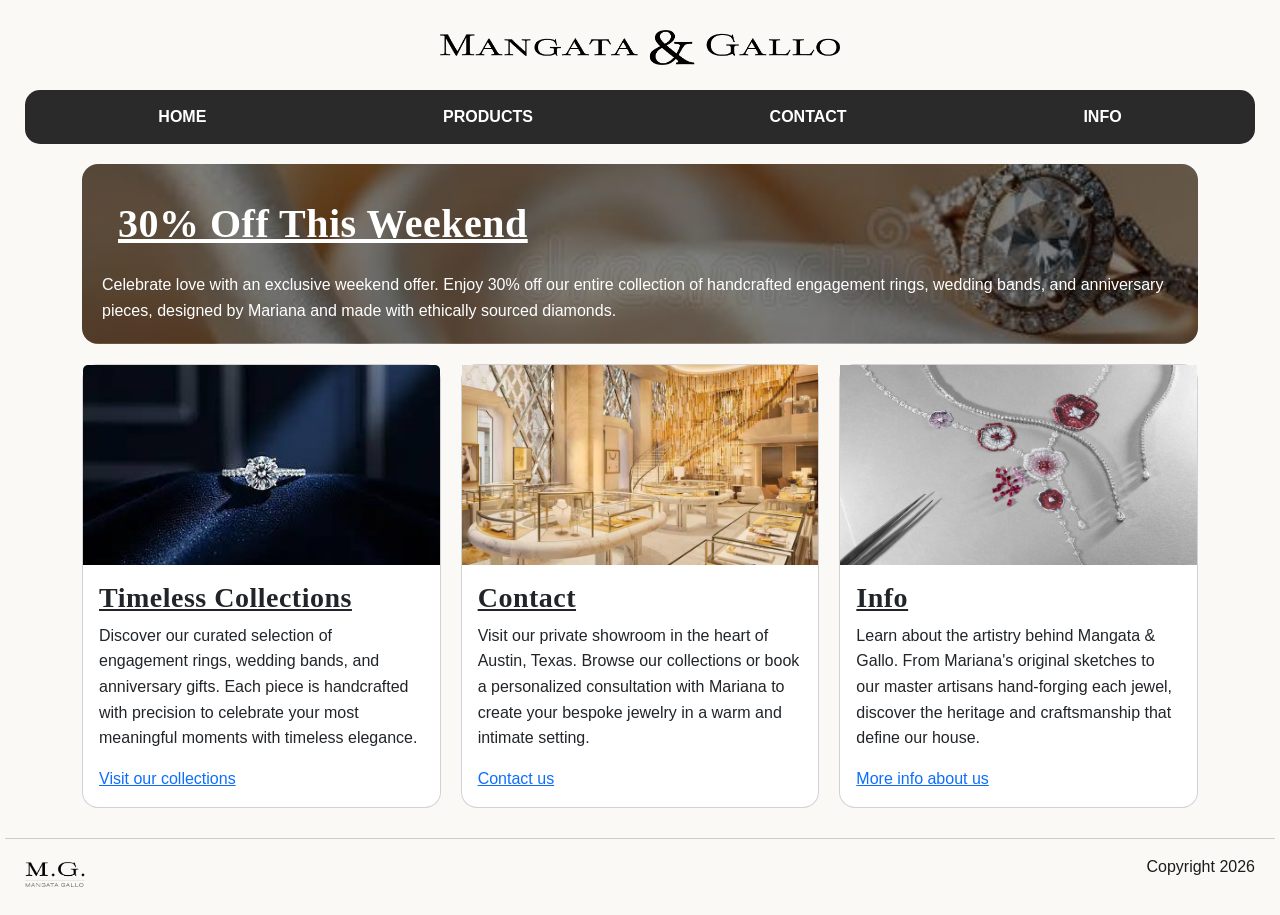
==== index.html @ 6fe93705 "Create a main webpage for Mangata & Gallo" ====
<!DOCTYPE html>
<html>
    <head>
        <title>Mangata Gallo</title>
        <link href="https://cdn.jsdelivr.net/npm/bootstrap@5.3.0/dist/css/bootstrap.min.css" rel="stylesheet">
        <link rel="stylesheet" href="style.css">
        <meta charset="UTF-8"/>
        <meta name="viewport" content="width=device-width , initial-scale=1.0"/>
    </head>
    <body>
        <header>
            <img src="Asset 2@3x.png" class="heading" alt="webpage logo">
        </header>

        <nav>
            <a href="index.html">HOME</a>
            <a href="#product">PRODUCTS</a>
            <a href="#contact">CONTACT</a>
            <a href="#info">INFO</a>
        </nav>

        <main class="container">
            <section class="content brain">
                <div class="card rounded-4">
                    <div class="card-body">
                        <h1 class="card-title">30% Off This Weekend</h1>
                    </div>
                    <p class="card-text">
                        Celebrate love with an exclusive weekend offer. Enjoy 30% off our entire collection of handcrafted engagement rings, wedding bands, and anniversary pieces, designed by Mariana and made with ethically sourced diamonds.
                    </p>
                </div>
            </section>
            
            <section class="content information">
                <article class="first">
                    <div class="card rounded-4">
                        <img src="baguesurNoir.jpg" class="card-img-top" alt="premier article image">
                        <div class="card-body">
                            <h3 class="card-title">Timeless Collections</h3>
                            <p class="card-text">
                                Discover our curated selection of engagement rings, wedding bands, and anniversary gifts. Each piece is handcrafted with precision to celebrate your most meaningful moments with timeless elegance.
                            </p>
                            <a href="#info">Visit our collections</a>
                        </div>
                    </div>
                </article>

                <article class="second">
                    <div class="card rounded-4">
                        <img src="contact.avif" class="img-fluid" alt="another article image">
                        <div class="card-body">
                            <h3 class="card-title">Contact</h3>
                            <p class="card-text">
                                Visit our private showroom in the heart of Austin, Texas. Browse our collections or book a personalized consultation with Mariana to create your bespoke jewelry in a warm and intimate setting.
                            </p>
                            <a href="#info">Contact us</a>
                        </div>
                    </div>
                </article>

                <article class="third">
                    <div class="card rounded-4">
                        <img src="info.jpg" class="img-fluid" alt="another article image">
                        <div class="card-body">
                            <h3 class="card-title">Info</h3>
                            <p class="card-text">
                                Learn about the artistry behind Mangata & Gallo. From Mariana's original sketches to our master artisans hand-forging each jewel, discover the heritage and craftsmanship that define our house.
                            </p>
                            <a href="#info">More info about us</a>
                        </div>
                    </div>
                </article>
            </section>
        </main>

        <footer>
            <div>
                <img src="Asset 1@3x.png" alt="logo for the footer">
            </div>
            <div>
                <label>
                    <p class="copyright">Copyright 2026</p>
                </label>
            </div>
        </footer>
    </body>
</html>
---- style.css ----
body {
  margin: 5px;
  background: #FBF9F6;
  font-family: sans-serif;
  color: #1C1C1C;
}

header {
  display: flex;
  justify-content: center;
  padding: 25px 0;
}

.heading {
  width: 50%;
  max-width: 400px;
}

nav {
  display: flex;
  justify-content: space-around;
  background-color: #2a2a2a;
  border-radius: 15px;
  padding: 15px;
  margin: 0 20px 20px 20px;
}
nav a {
  color: white !important; /* !important for erasing bootstrap effects here!! */
  text-decoration: none;
  font-weight: bold;
}

.brain {
  padding-bottom: 20px; 
}
.brain .card {
  background-image: linear-gradient(rgba(0,0,0,0.5), rgba(0,0,0,0.5)), url(headerimg.jpg);
  background-size: cover;
  background-position: center;
  color: white; 
  border: none;
  padding: 20px;
}

.information {
  display: grid;
  grid-template-columns: 1fr 1fr 1fr;
  gap: 20px;
  align-items: stretch;
}
.information .card {
  display: flex;
  flex-direction: column;
  height: 100%;
}
.information .card img {
  width: 100%;
  aspect-ratio: 16/9;
  object-fit: cover;
}
.information .card-body {
  display: flex;
  flex-direction: column;
  flex-grow: 1;
}
.information .card-text {
  flex-grow: 1;
}

footer {
  display: flex;
  justify-content: space-between;
  align-items: center;
  margin-top: 30px;
  border-top: 1px solid #ccc;
  padding: 15px 20px;
}
footer img {
  width: 60px;
}

/* Responsive on mobile phones */

@media (max-width: 768px) {
  .information {
    grid-template-columns: 1fr; /* 1 seule colonne sur téléphone */
  }
  
  nav {
    flex-direction: auto; /* nav verticale */
    gap: 7px;
    align-items: center;
  }
  
  .heading {
    width: 80%;
  }
  
  .brain .card {
    min-height: auto; /* laisse le texte respirer */
  }
}

nav a:hover {
    text-shadow: 2px 2px 3px #2a2a2a;
    font-size: larger;
    text-decoration: underline;
}

a:active{
    color: goldenrod;
    
}

.card:hover {
    box-shadow: 5px 5px 5px #2a2a2a;
}

a[href="#info"] {
    text-overflow: ellipsis;
}

h1,h3 {
    text-decoration: underline solid;
    font-family: 'Playfair Display', serif; 
    font-weight: 600; 
    letter-spacing: 0.5px;
}

p { 
    font-family: 'Lato', sans-serif; 
    font-weight: 300; 
    line-height: 1.6; }
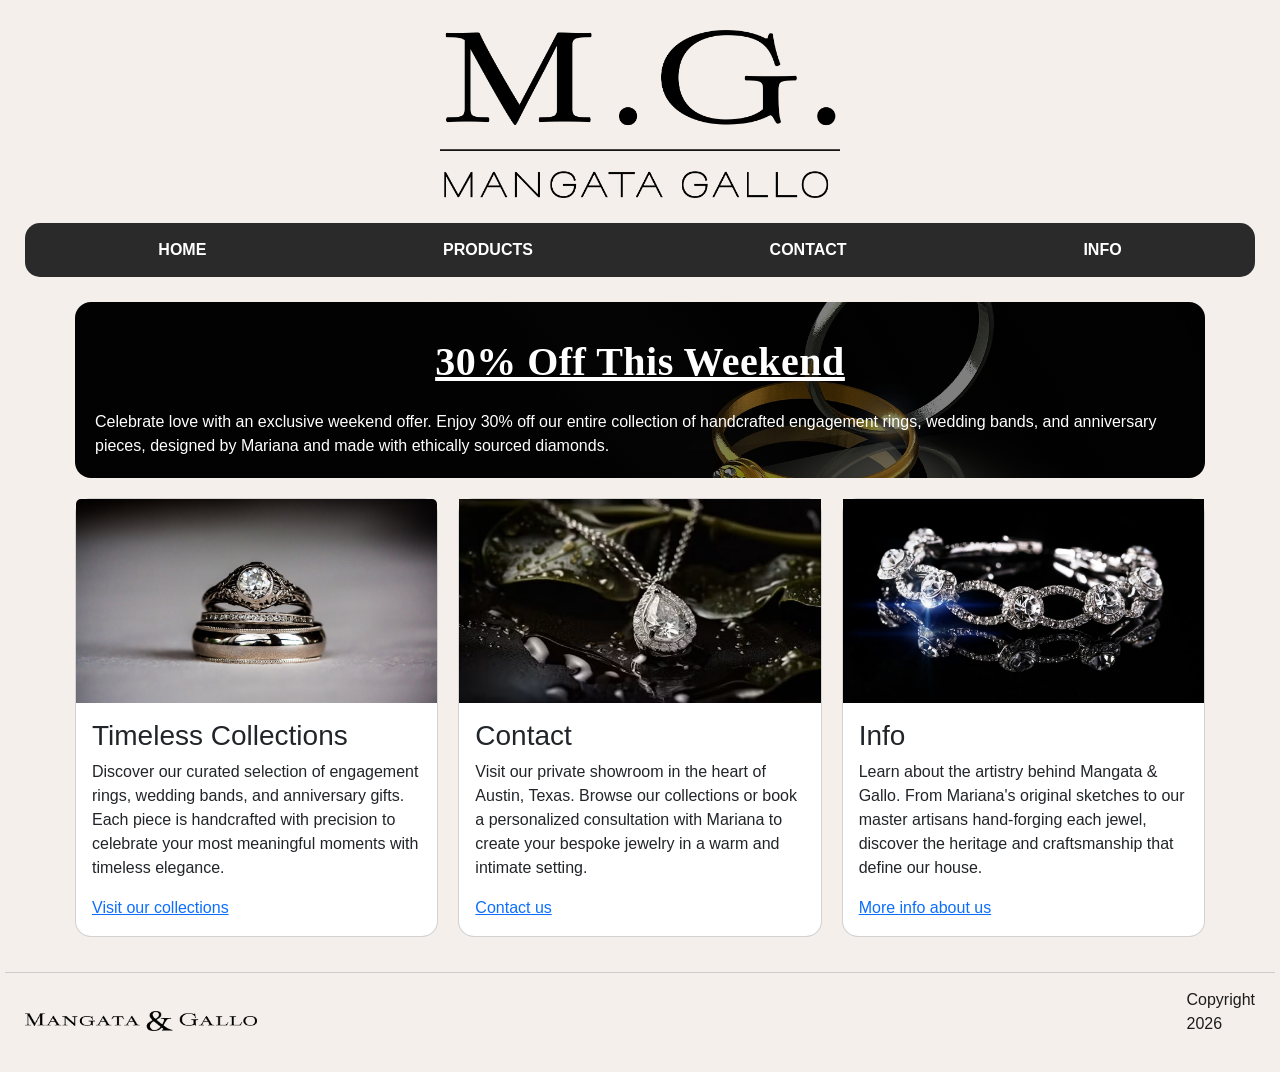
==== commit 13a4eae0: "update the website content and improved the design, added anothe webpage and some features. Next mod" ====
--- a/index.html
+++ b/index.html
@@ -9,12 +9,12 @@
     </head>
     <body>
         <header>
-            <img src="Asset 2@3x.png" class="heading" alt="webpage logo">
+            <img src="images/logos/Asset 1@3x.png" class="heading" alt="webpage logo">
         </header>
 
         <nav>
             <a href="index.html">HOME</a>
-            <a href="#product">PRODUCTS</a>
+            <a href="product.html">PRODUCTS</a>
             <a href="#contact">CONTACT</a>
             <a href="#info">INFO</a>
         </nav>
@@ -34,20 +34,20 @@
             <section class="content information">
                 <article class="first">
                     <div class="card rounded-4">
-                        <img src="baguesurNoir.jpg" class="card-img-top" alt="premier article image">
+                        <img src="images/brands/special/heirloomvintage-stack_mainpage-products.jpg" class="card-img-top" alt="premier article image">
                         <div class="card-body">
                             <h3 class="card-title">Timeless Collections</h3>
                             <p class="card-text">
                                 Discover our curated selection of engagement rings, wedding bands, and anniversary gifts. Each piece is handcrafted with precision to celebrate your most meaningful moments with timeless elegance.
                             </p>
-                            <a href="#info">Visit our collections</a>
+                            <a href="product.html">Visit our collections</a>
                         </div>
                     </div>
                 </article>
 
                 <article class="second">
                     <div class="card rounded-4">
-                        <img src="contact.avif" class="img-fluid" alt="another article image">
+                        <img src="images/brands/necklace/thedeewdrop-pearnecklace_necklace-hero.jpg" class="img-fluid" alt="another article image">
                         <div class="card-body">
                             <h3 class="card-title">Contact</h3>
                             <p class="card-text">
@@ -58,9 +58,9 @@
                     </div>
                 </article>
 
-                <article class="third">
+                <article class="trois">
                     <div class="card rounded-4">
-                        <img src="info.jpg" class="img-fluid" alt="another article image">
+                        <img src="images/brands/bracelets/infinityhalow-tenisbracelet_bracelet-hero.jpg" class="img-fluid" alt="another article image">
                         <div class="card-body">
                             <h3 class="card-title">Info</h3>
                             <p class="card-text">
@@ -72,10 +72,9 @@
                 </article>
             </section>
         </main>
-
         <footer>
             <div>
-                <img src="Asset 1@3x.png" alt="logo for the footer">
+                <img src="images/logos/Asset 2@3x.png" alt="logo for the footer">
             </div>
             <div>
                 <label>
--- a/style.css
+++ b/style.css
@@ -1,6 +1,6 @@
 body {
   margin: 5px;
-  background: #FBF9F6;
+  background: #f4efea;
   font-family: sans-serif;
   color: #1C1C1C;
 }
@@ -34,9 +34,11 @@
   padding-bottom: 20px; 
 }
 .brain .card {
-  background-image: linear-gradient(rgba(0,0,0,0.5), rgba(0,0,0,0.5)), url(headerimg.jpg);
+  background-image: linear-gradient(rgba(0,0,0,0.5), rgba(0,0,0,0.5)), url(images/brands/special/main-hero.jpg);
   background-size: cover;
   background-position: center;
+  justify-content: stretch;
+  align-items: center;
   color: white; 
   border: none;
   padding: 20px;
@@ -51,6 +53,8 @@
 .information .card {
   display: flex;
   flex-direction: column;
+  align-items: center;
+  justify-content: stretch;
   height: 100%;
 }
 .information .card img {
@@ -75,8 +79,100 @@
   border-top: 1px solid #ccc;
   padding: 15px 20px;
 }
+
 footer img {
-  width: 60px;
+  width: 20%;
+}
+
+nav a:hover {
+    text-shadow: 2px 2px 3px #2a2a2a;
+    font-size: larger;
+    text-decoration: underline;
+}
+
+a:active{
+    color: goldenrod;
+    
+}
+
+.card:hover {
+    box-shadow: 5px 5px 5px #2a2a2a;
+}
+
+h1 {
+    text-decoration: underline solid;
+    font-family: 'Playfair Display', serif; 
+    font-weight: 600; 
+    letter-spacing: 0.5px;
+}
+
+.hero ul {
+  display: flex;
+  justify-content: space-around;
+  align-items: center;
+  gap: 30px;
+  list-style-type: none;
+  padding: auto;
+  text-decoration: underline solid;
+  color: goldenrod;
+}
+
+.hero {
+  background-image: linear-gradient(rgba(0, 0, 0, 0.5), rgba(0, 0, 0, 0.5)), url(images/brands/necklace/thefreedom-feather.jpg);
+  background-size: cover;
+  background-position: center;
+  color: white;
+  border: none;
+  padding: 20px;
+}
+
+.container {
+  padding: 5px 5px 5px 5px;
+}
+
+.premier {
+  color: black;
+}
+
+.seconde, .third, .fourth, .fifth, .sixth {
+  display: grid;
+  grid-template-columns: 1fr 1fr 1fr;
+  align-items: center;
+  justify-content: stretch;
+  padding-top: 15px;
+}
+
+.between {
+  padding: 20px 20px 20px 20px;
+}
+
+.element {
+  height: auto;
+  aspect-ratio: 4/4;
+  padding: 7px 7px 7px 7px;
+  box-shadow: 0 0 1px #1C1C1C;
+}
+
+.element:hover {
+  box-shadow: 6px 7px 9px goldenrod;
+}
+
+.action {
+  padding: 30px 30px 30px 30px;
+}
+
+.button-action {
+  color: black;
+  background-color: wheat;
+}
+
+.button-action:hover {
+  background-color: goldenrod;
+  font-size: larger;
+  border: #1C1C1C;
+  box-shadow: 5px 5px 5px gold;
+
+
 }
 
 /* Responsive on mobile phones */
@@ -101,33 +197,5 @@
   }
 }
 
-nav a:hover {
-    text-shadow: 2px 2px 3px #2a2a2a;
-    font-size: larger;
-    text-decoration: underline;
-}
-
-a:active{
-    color: goldenrod;
-    
-}
-
-.card:hover {
-    box-shadow: 5px 5px 5px #2a2a2a;
-}
-
-a[href="#info"] {
-    text-overflow: ellipsis;
-}
-
-h1,h3 {
-    text-decoration: underline solid;
-    font-family: 'Playfair Display', serif; 
-    font-weight: 600; 
-    letter-spacing: 0.5px;
-}
-
-p { 
-    font-family: 'Lato', sans-serif; 
-    font-weight: 300; 
-    line-height: 1.6; }
+
+
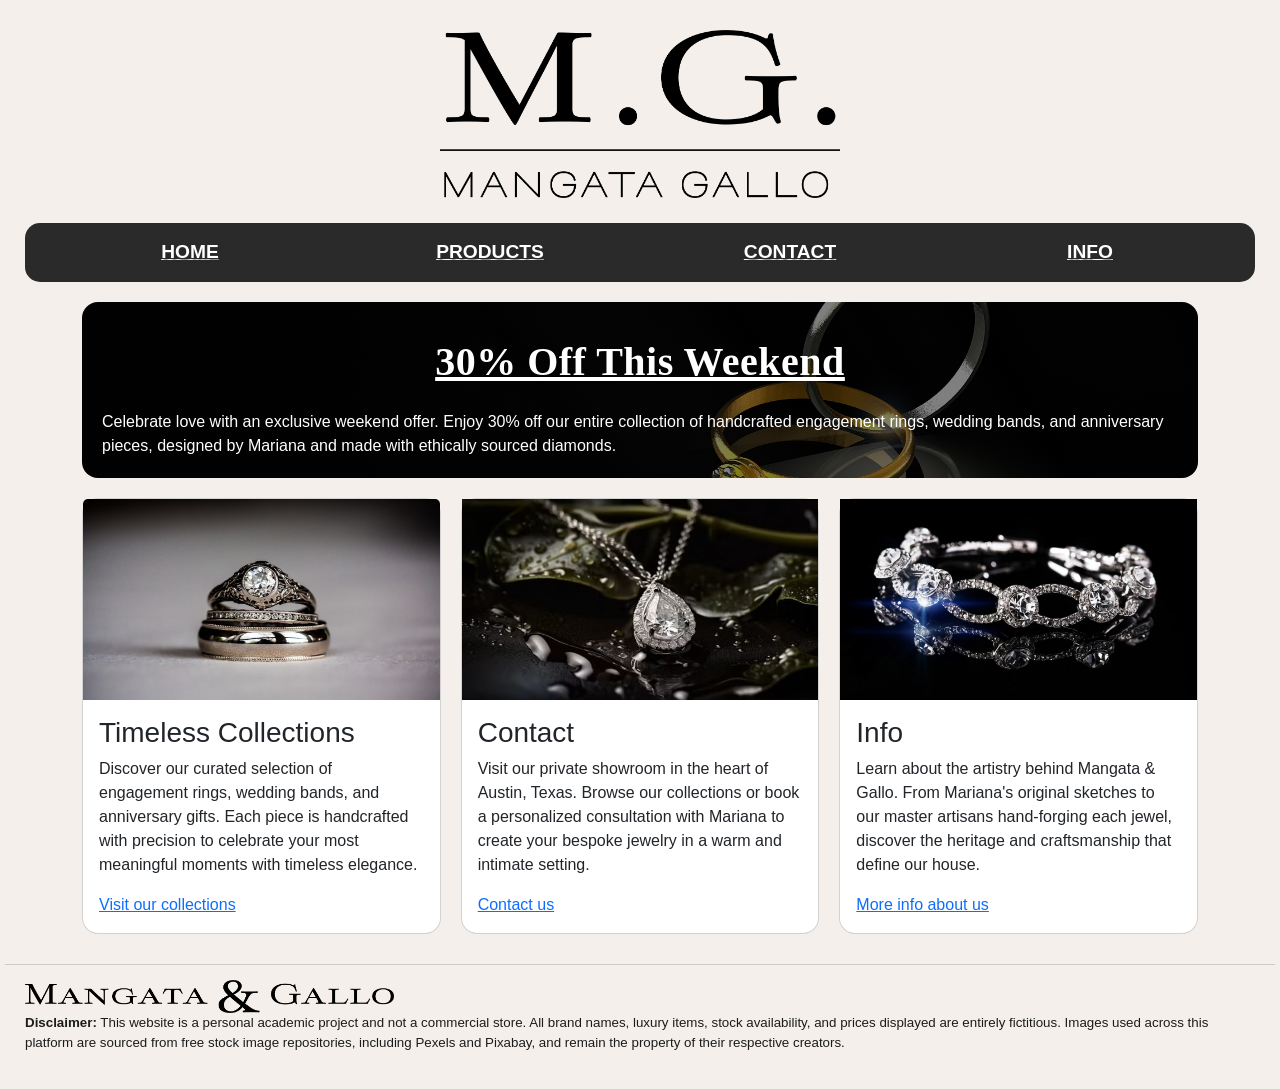
==== commit d92daeda: "Updating the website" ====
--- a/index.html
+++ b/index.html
@@ -15,8 +15,8 @@
         <nav>
             <a href="index.html">HOME</a>
             <a href="product.html">PRODUCTS</a>
-            <a href="#contact">CONTACT</a>
-            <a href="#info">INFO</a>
+            <a href="contact.html">CONTACT</a>
+            <a href="contact.html">INFO</a>
         </nav>
 
         <main class="container">
@@ -75,11 +75,11 @@
         <footer>
             <div>
                 <img src="images/logos/Asset 2@3x.png" alt="logo for the footer">
-            </div>
-            <div>
-                <label>
-                    <p class="copyright">Copyright 2026</p>
-                </label>
+                <p class="disclaimer">
+                    <strong>Disclaimer:</strong> This website is a personal academic project and not a commercial store. 
+                    All brand names, luxury items, stock availability, and prices displayed are entirely fictitious. 
+                    Images used across this platform are sourced from free stock image repositories, including Pexels and Pixabay, and remain the property of their respective creators.
+                </p>
             </div>
         </footer>
     </body>
--- a/style.css
+++ b/style.css
@@ -1,3 +1,7 @@
+html {
+  scroll-behavior: smooth; /*Activate the smooth scroll for all the pages*/
+}
+
 body {
   margin: 5px;
   background: #f4efea;
@@ -5,6 +9,11 @@
   color: #1C1C1C;
 }
 
+.contact-us {
+  background-color: #2a2a2a;
+  color: whitesmoke;
+}
+
 header {
   display: flex;
   justify-content: center;
@@ -18,13 +27,20 @@
 
 nav {
   display: flex;
+  flex-wrap: wrap;
   justify-content: space-around;
+  align-items: center;
   background-color: #2a2a2a;
   border-radius: 15px;
   padding: 15px;
   margin: 0 20px 20px 20px;
 }
 nav a {
+  width: 50%;
+  flex: 1;
+  text-align: center;
+  padding: 1opx 5px;
+  font-size: 14px;
   color: white !important; /* !important for erasing bootstrap effects here!! */
   text-decoration: none;
   font-weight: bold;
@@ -42,6 +58,11 @@
   color: white; 
   border: none;
   padding: 20px;
+}
+
+.offers {
+  justify-content: stretch;
+  align-items: center;
 }
 
 .information {
@@ -81,10 +102,12 @@
 }
 
 footer img {
-  width: 20%;
-}
-
-nav a:hover {
+  width: 30%;
+}
+
+
+
+nav a, .button-action:hover {
     text-shadow: 2px 2px 3px #2a2a2a;
     font-size: larger;
     text-decoration: underline;
@@ -99,22 +122,11 @@
     box-shadow: 5px 5px 5px #2a2a2a;
 }
 
-h1 {
+h1,h2 {
     text-decoration: underline solid;
     font-family: 'Playfair Display', serif; 
     font-weight: 600; 
     letter-spacing: 0.5px;
-}
-
-.hero ul {
-  display: flex;
-  justify-content: space-around;
-  align-items: center;
-  gap: 30px;
-  list-style-type: none;
-  padding: auto;
-  text-decoration: underline solid;
-  color: goldenrod;
 }
 
 .hero {
@@ -126,23 +138,36 @@
   padding: 20px;
 }
 
-.container {
-  padding: 5px 5px 5px 5px;
+.hero-extra {
+  background-image: linear-gradient(rgba(0, 0, 0, 0.5), rgba(0, 0, 0, 0.5)), url(images/brands/weddingbands/bokehhalo-bridalset.jpg);
+  background-size: cover;
+  background-position: center;
+  color: white;
+  border: none;
+  padding: 20px;
 }
 
 .premier {
   color: black;
-}
-
-.seconde, .third, .fourth, .fifth, .sixth {
+  justify-content: stretch;
+}
+
+.containers {
   display: grid;
   grid-template-columns: 1fr 1fr 1fr;
-  align-items: center;
+  align-items: stretch;
   justify-content: stretch;
   padding-top: 15px;
-}
-
-.between {
+  gap: 20px;
+}
+
+.restants {
+  display: flex;
+  flex-direction: column;
+}
+
+
+.containers-between {
   padding: 20px 20px 20px 20px;
 }
 
@@ -162,26 +187,129 @@
 }
 
 .button-action {
+  color: whitesmoke;
+  background-color: #2a2a2a;
+}
+
+.item-left,.item-right {
+  padding: 15px 15px 15px 15px;
+}
+.items {
+  display: flex;
+  flex-direction: column;
+  flex-grow: 1;
+  width: 100%;
+  color: white;
+  background-color: #2a2a2a;
+  box-shadow: 2px 2px 5px #2a2a2a;
+  padding: 10px 10px 10px 10px;
+  justify-content: stretch;
+}
+
+.contenir {
+  padding: 3px 3px 3px 3px;
+}
+
+.contenir h2 {
+  padding-bottom: 10px;
+  color: bisque;
+}
+
+.status,.stock,.price {
+  text-decoration: solid underline goldenrod;
+}
+
+.status-status,.stock-status,.amont {
+  color: goldenrod;
+}
+
+.buy {
+  background-color: goldenrod;
+  border-radius: 10px;
   color: black;
-  background-color: wheat;
-}
-
-.button-action:hover {
-  background-color: goldenrod;
-  font-size: larger;
-  border: #1C1C1C;
-  box-shadow: 5px 5px 5px gold;
-
-
-}
+  text-shadow: 3px 3px 5px white;
+  font-weight: bold;
+  box-shadow: 3px 3px 5px wheat;
+  margin-top: auto;
+}
+
+.buy:hover {
+  font-size: large;
+  box-shadow: 3px 3px 9px white;
+}
+
+.restants {
+  padding: 15px 15px 15px 15px;
+}
+
+.cont {
+  background-color: black;
+  color: whitesmoke;
+
+}
+
+.p-card-contact {
+  padding-top: 20px;
+  padding-bottom: 20px;
+}
+
+.additionale-info {
+  padding: 20px 20px 20px 20px;
+}
+
+.attractif-info {
+  background-image: url("images/brands/necklace/thecushion-hallopendant.jpg");
+  background-size: cover;
+  background-position: center;
+  color: black;
+  border-radius: 15px;
+}
+
+.contient {
+  padding-top: 20px 20px 20px 20px;
+}
+
+.qualification {
+  display: grid;
+  grid-template-columns: 1fr 1fr 1fr;
+  justify-content: space-around;
+  align-items: center;
+}
+
+.quality {
+  padding: 10px 10px 10px 10px;
+}
+
+.qualification-details {
+  background-color: #1C1C1C;
+  color: goldenrod;
+}
+
+.intern {
+  padding: 7px 7px 7px 7px;
+}
+
+.attractif-contact {
+  background-color: #1C1C1C;
+  border-radius: 15px;
+}
+
+.qualification-details-cont {
+  background-color: whitesmoke;
+  color: black;
+}
+
+.disclaimer {
+font-size: smaller;
+}
+
 
 /* Responsive on mobile phones */
 
 @media (max-width: 768px) {
-  .information {
+  .information,.containers,.restants,.qualification {
     grid-template-columns: 1fr; /* 1 seule colonne sur téléphone */
   }
-  
   nav {
     flex-direction: auto; /* nav verticale */
     gap: 7px;
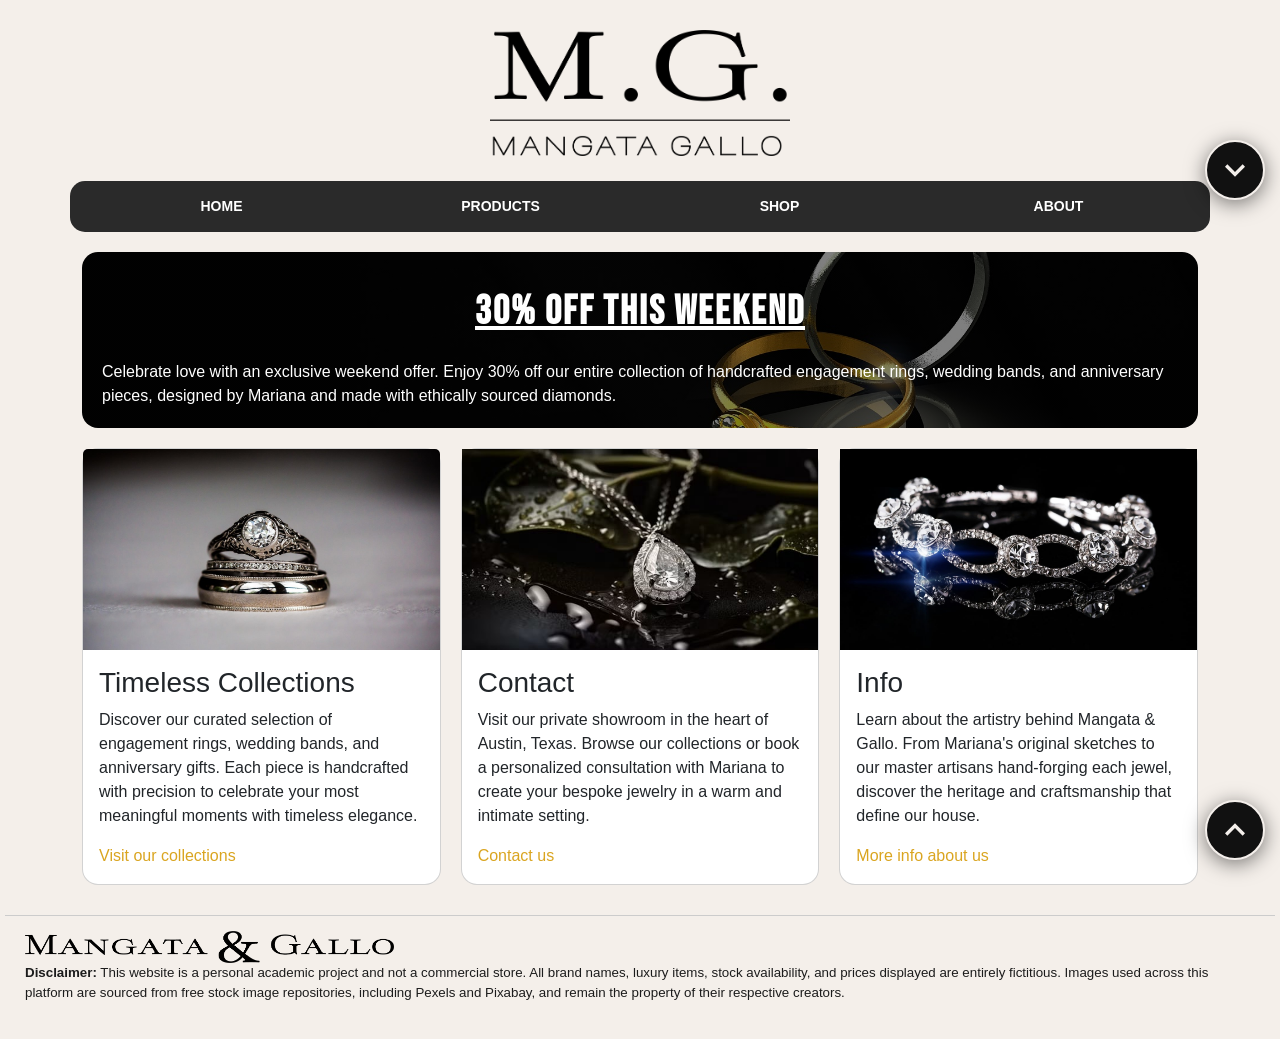
==== commit 123a4b93: "Fimished the non interractive front-end part" ====
--- a/index.html
+++ b/index.html
@@ -6,17 +6,22 @@
         <link rel="stylesheet" href="style.css">
         <meta charset="UTF-8"/>
         <meta name="viewport" content="width=device-width , initial-scale=1.0"/>
+       
+        <link rel="preconnect" href="https://fonts.googleapis.com">
+        <link rel="preconnect" href="https://fonts.gstatic.com" crossorigin>
+        <link href="https://fonts.googleapis.com/css2?family=Bacasime+Antique&family=Bebas+Neue&family=Diplomata&family=Iceberg&family=Kalnia:wght@100..700&family=Noto+Serif:ital,wght@0,100..900;1,100..900&family=Viaoda+Libre&display=swap" rel="stylesheet">
+    
     </head>
     <body>
         <header>
             <img src="images/logos/Asset 1@3x.png" class="heading" alt="webpage logo">
         </header>
 
-        <nav>
+        <nav class="container" id="page-start">
             <a href="index.html">HOME</a>
             <a href="product.html">PRODUCTS</a>
-            <a href="contact.html">CONTACT</a>
-            <a href="contact.html">INFO</a>
+            <a href="order.html">SHOP</a>
+            <a href="contact.html">ABOUT</a>
         </nav>
 
         <main class="container">
@@ -53,7 +58,7 @@
                             <p class="card-text">
                                 Visit our private showroom in the heart of Austin, Texas. Browse our collections or book a personalized consultation with Mariana to create your bespoke jewelry in a warm and intimate setting.
                             </p>
-                            <a href="#info">Contact us</a>
+                            <a href="contact.html">Contact us</a>
                         </div>
                     </div>
                 </article>
@@ -66,13 +71,13 @@
                             <p class="card-text">
                                 Learn about the artistry behind Mangata & Gallo. From Mariana's original sketches to our master artisans hand-forging each jewel, discover the heritage and craftsmanship that define our house.
                             </p>
-                            <a href="#info">More info about us</a>
+                            <a href="contact.html">More info about us</a>
                         </div>
                     </div>
                 </article>
             </section>
         </main>
-        <footer>
+        <footer id="page-end">
             <div>
                 <img src="images/logos/Asset 2@3x.png" alt="logo for the footer">
                 <p class="disclaimer">
@@ -82,5 +87,18 @@
                 </p>
             </div>
         </footer>
+        <!-- Flèche pour aller tout en bas -->
+        <a href="#page-end" class="scroll-arrow arrow-down" title="Go to bottom">
+            <svg viewBox="0 0 24 24">
+                <path d="M7.41 8.59L12 13.17l4.59-4.58L18 10l-6 6-6-6 1.41-1.41z" />
+            </svg>
+        </a>
+        
+        <!-- Flèche pour remonter tout en haut -->
+        <a href="#page-start" class="scroll-arrow arrow-up" title="Back to top">
+            <svg viewBox="0 0 24 24">
+                <path d="M7.41 15.41L12 10.83l4.59 4.58L18 14l-6-6-6 6 1.41 1.41z" />
+            </svg>
+        </a>
     </body>
 </html>
--- a/style.css
+++ b/style.css
@@ -20,9 +20,11 @@
   padding: 25px 0;
 }
 
+
+
 .heading {
-  width: 50%;
-  max-width: 400px;
+  width: 45%;
+  max-width: 300px;
 }
 
 nav {
@@ -107,12 +109,18 @@
 
 
 
-nav a, .button-action:hover {
+.button-action:hover {
     text-shadow: 2px 2px 3px #2a2a2a;
     font-size: larger;
     text-decoration: underline;
 }
 
+a:hover {
+  font-size: larger;
+  text-decoration: underline;
+  text-shadow: 2px 2px 5px wheat;
+}
+
 a:active{
     color: goldenrod;
     
@@ -122,12 +130,22 @@
     box-shadow: 5px 5px 5px #2a2a2a;
 }
 
-h1,h2 {
+h1 {
     text-decoration: underline solid;
-    font-family: 'Playfair Display', serif; 
-    font-weight: 600; 
-    letter-spacing: 0.5px;
-}
+    font-family: "Bebas Neue", sans-serif;
+    font-weight: 600;
+    font-style: normal;
+    font-size: 2.5rem;
+    letter-spacing: 2px;
+}
+
+h2 {
+  font-family: 'Playfair Display', serif;
+  font-size: 2rem;
+  font-style: normal; 
+  font-weight: bolder;
+}
+
 
 .hero {
   background-image: linear-gradient(rgba(0, 0, 0, 0.5), rgba(0, 0, 0, 0.5)), url(images/brands/necklace/thefreedom-feather.jpg);
@@ -179,7 +197,7 @@
 }
 
 .element:hover {
-  box-shadow: 6px 7px 9px goldenrod;
+  box-shadow: 6px 7px 9px #1C1C1C;
 }
 
 .action {
@@ -187,8 +205,31 @@
 }
 
 .button-action {
-  color: whitesmoke;
-  background-color: #2a2a2a;
+  display: block;
+  width: 100%;
+  box-sizing: border-box;
+  text-align: center;
+
+  background-color: #111111 !important;
+  color: #d4af37 !important;
+  border: 1px solid #d4af37 !important;
+  text-decoration: none !important;
+
+  font-family: 'Montserrat', sans-serif;
+  font-weight: 500;
+  text-transform: uppercase;
+  letter-spacing: 2px;
+  padding: 12px 20px;
+  border-radius: 15px;
+
+  transition: all 0.3s ease !important;
+}
+
+.button-action:hover {
+  background-color: #d4af37 !important;
+  color: #111111 !important;
+  border-color: #d4af37 !important;
+  box-shadow: 0 4px 15px rgba(212, 175, 55, 0.3);
 }
 
 .item-left,.item-right {
@@ -224,6 +265,7 @@
 }
 
 .buy {
+  position: relative;
   background-color: goldenrod;
   border-radius: 10px;
   color: black;
@@ -231,12 +273,27 @@
   font-weight: bold;
   box-shadow: 3px 3px 5px wheat;
   margin-top: auto;
+  transition: all 0.4s ease;
+
+  /*Initialisation du contour invisible*/
+  outline: 2px solid transparent;
+  outline-offset: 2px;
 }
 
 .buy:hover {
   font-size: large;
   box-shadow: 3px 3px 9px white;
-}
+
+  background-color: black;
+
+  color: #00d2ff;
+  border-color: #00d2ff;
+  outline: 2px solid #00d2ff;
+  outline-offset: 3px;
+
+}
+
+
 
 .restants {
   padding: 15px 15px 15px 15px;
@@ -301,6 +358,84 @@
 
 .disclaimer {
 font-size: smaller;
+}
+
+/* Défilement fluide de la page */
+html {
+  scroll-behavior: smooth;
+}
+
+/* Style de la flèche : Grande, visible et neutre */
+.scroll-arrow {
+  position: fixed !important;
+  right: 15px !important; /* Collée vers la droite de l'écran */
+  width: 60px !important;  /* Taille agrandie pour une excellente visibilité */
+  height: 60px !important;
+  background-color: #111111 !important; /* Fond noir mat neutre */
+  border: 2px solid #F4EFEB !important;    /* Bordure beige crème claire très chic */
+  border-radius: 50% !important;           /* Rond parfait */
+  display: flex !important;
+  align-items: center !important;
+  justify-content: center !important;
+  z-index: 999999 !important;              /* Reste au-dessus de tous vos blocs */
+  transition: all 0.3s ease;
+  box-shadow: 0 4px 20px rgba(0, 0, 0, 0.5); /* Ombre prononcée */
+}
+
+/* Style du symbole à l'intérieur (le SVG) */
+.scroll-arrow svg {
+  width: 40px;  /* La flèche elle-même est bien grande */
+  height: 40px;
+  fill: #F4EFEB; /* Couleur crème neutre (force la disparition du bleu) */
+  transition: fill 0.3s ease;
+}
+
+/* Position verticale de la flèche "Bas" */
+.arrow-down {
+  top: 140px !important;
+}
+
+/* Position verticale de la flèche "Haut" */
+.arrow-up {
+  bottom: 40px !important;
+}
+
+/* Effet au survol ou au clic */
+.scroll-arrow:hover {
+  background-color: #F4EFEB !important; /* Le fond devient crème */
+  border-color: #111111 !important;
+  transform: scale(1.05);
+}
+
+.scroll-arrow:hover svg {
+  fill: #111111; /* La flèche devient noire au survol */
+}
+
+a {
+  text-decoration: none;
+  color: goldenrod;
+}
+
+.heads {
+  padding: 10px 10px 10px 10px;
+  display: flex;
+  flex-direction: row;
+  justify-content: space-around;
+  align-items: stretch;
+  gap: 15px;
+  flex-wrap: wrap;
+}
+
+.heads h2 {
+  font-size: small;
+  width: 35%;
+  flex: 1;
+  text-align: center;
+  padding: 1opx 5px;
+  font-size: 10px;
+  color: white !important; /* !important for erasing bootstrap effects here!! */
+  text-decoration: none;
+  
 }
 
 
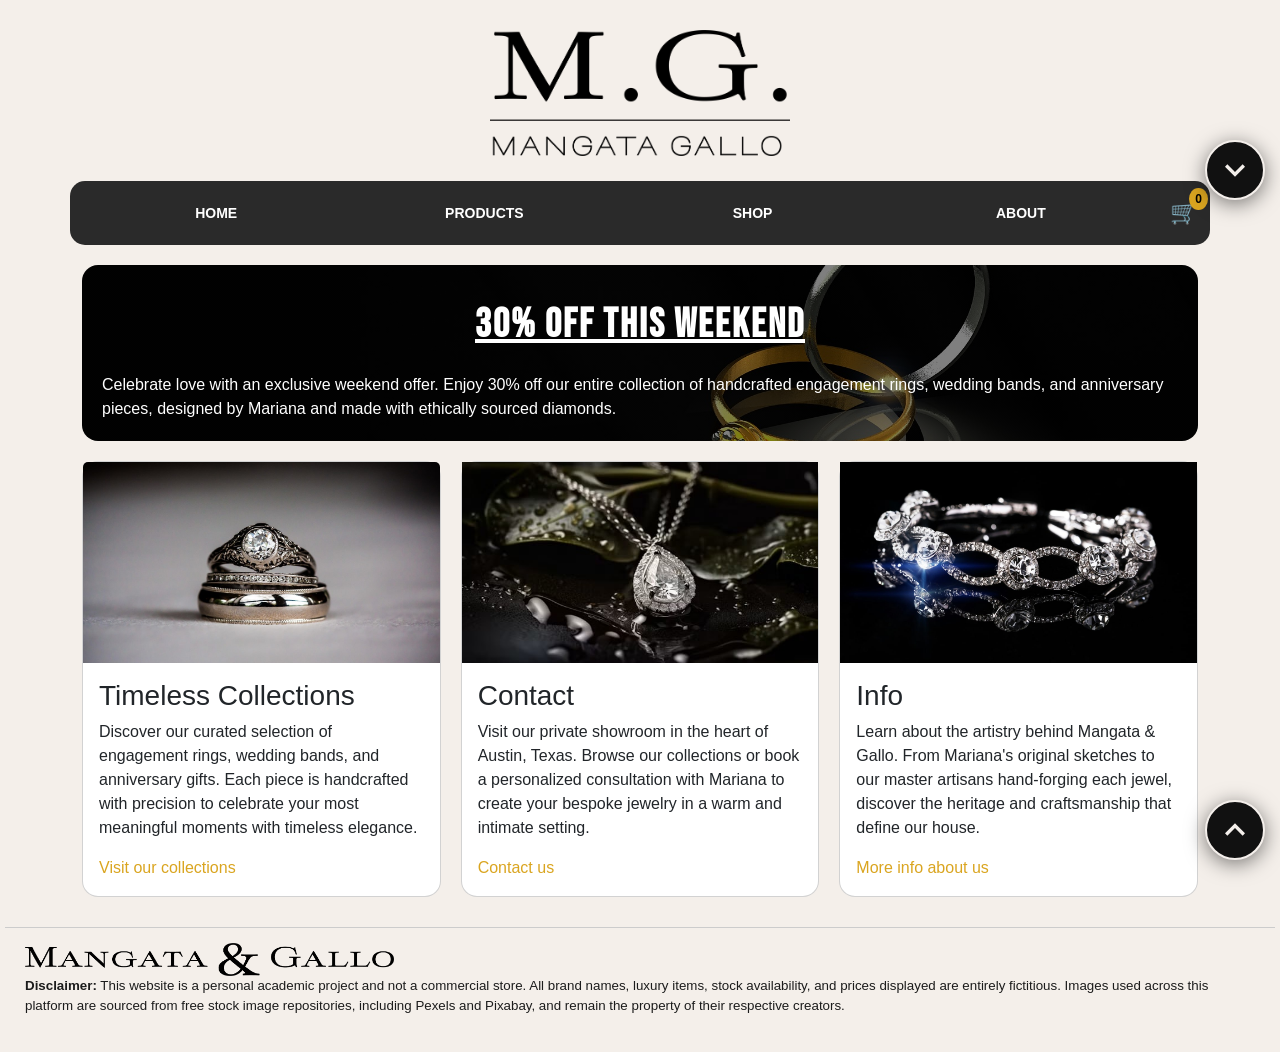
==== commit fde32981: "I'm now adding new features for interractivity" ====
--- a/index.html
+++ b/index.html
@@ -22,6 +22,11 @@
             <a href="product.html">PRODUCTS</a>
             <a href="order.html">SHOP</a>
             <a href="contact.html">ABOUT</a>
+            <!-- Cart Icon -->
+            <div class="cart-icon-wrapper" id="cart-icon-btn">
+                <span class="cart-icon">🛒</span>
+                <span class="cart-count" id="cart-count-badge">0</span>
+            </div>
         </nav>
 
         <main class="container">
@@ -100,5 +105,6 @@
                 <path d="M7.41 15.41L12 10.83l4.59 4.58L18 14l-6-6-6 6 1.41 1.41z" />
             </svg>
         </a>
+        <script src="interaction.js"></script>
     </body>
 </html>
--- a/style.css
+++ b/style.css
@@ -436,6 +436,126 @@
   color: white !important; /* !important for erasing bootstrap effects here!! */
   text-decoration: none;
   
+}
+
+/* 1. Fullscreen dark overlay */
+.confirmation-modal-overlay {
+    position: fixed;
+    top: 0;
+    left: 0;
+    width: 100vw;
+    height: 100vh;
+    background-color: rgba(0, 0, 0, 0.8); /* Fond noir semi-transparent */
+    display: flex;
+    justify-content: center;
+    align-items: center;
+    z-index: 99999; /* Reste au-dessus de tout le reste de la page */
+    animation: fadeIn 0.3s ease-in-out;
+}
+
+/* 2. Modal card container */
+.confirmation-modal-card {
+    background-color: #2a2a2a;
+    color: #f4efea;
+    border: 1px solid goldenrod;
+    border-radius: 15px;
+    padding: 30px;
+    max-width: 450px;
+    width: 90%;
+    box-shadow: 0 10px 25px rgba(0, 0, 0, 0.7);
+    text-align: center;
+}
+
+.confirmation-modal-card h2 {
+    color: goldenrod;
+    margin-bottom: 20px;
+    font-size: 1.8rem;
+}
+
+.confirmation-modal-card p {
+    font-size: 1.1rem;
+    margin-bottom: 10px;
+}
+
+/* 3. Action buttons inside modal */
+.modal-actions {
+    display: flex;
+    flex-direction: column;
+    gap: 12px;
+    margin-top: 25px;
+}
+
+.modal-btn {
+    padding: 12px 20px;
+    border-radius: 10px;
+    font-weight: bold;
+    border: none;
+    cursor: pointer;
+    transition: all 0.3s ease;
+}
+
+.modal-btn.buy-now {
+    background-color: goldenrod;
+    color: black;
+}
+
+.modal-btn.buy-now:hover {
+    background-color: #00d2ff;
+    color: black;
+    box-shadow: 0 0 10px #00d2ff;
+}
+
+.modal-btn.add-cart {
+    background-color: transparent;
+    color: goldenrod;
+    border: 1px solid goldenrod;
+}
+
+.modal-btn.add-cart:hover {
+    background-color: goldenrod;
+    color: black;
+}
+
+.modal-btn.cancel {
+    background-color: #444;
+    color: #ccc;
+}
+
+.modal-btn.cancel:hover {
+    background-color: #e63946;
+    color: white;
+}
+
+/* Smooth fade-in animation */
+@keyframes fadeIn {
+    from { opacity: 0; }
+    to { opacity: 1; }
+}
+
+
+/* Cart Icon Wrapper in Navbar */
+.cart-icon-wrapper {
+    position: relative;
+    cursor: pointer;
+    display: inline-flex;
+    align-items: center;
+    font-size: 1.4rem;
+    margin-left: 15px;
+}
+
+/* Badge count indicator */
+.cart-count {
+    position: absolute;
+    top: -8px;
+    right: -10px;
+    background-color: goldenrod;
+    color: #000;
+    font-size: 0.75rem;
+    font-weight: bold;
+    border-radius: 50%;
+    padding: 2px 6px;
+    min-width: 18px;
+    text-align: center;
 }
 
 
